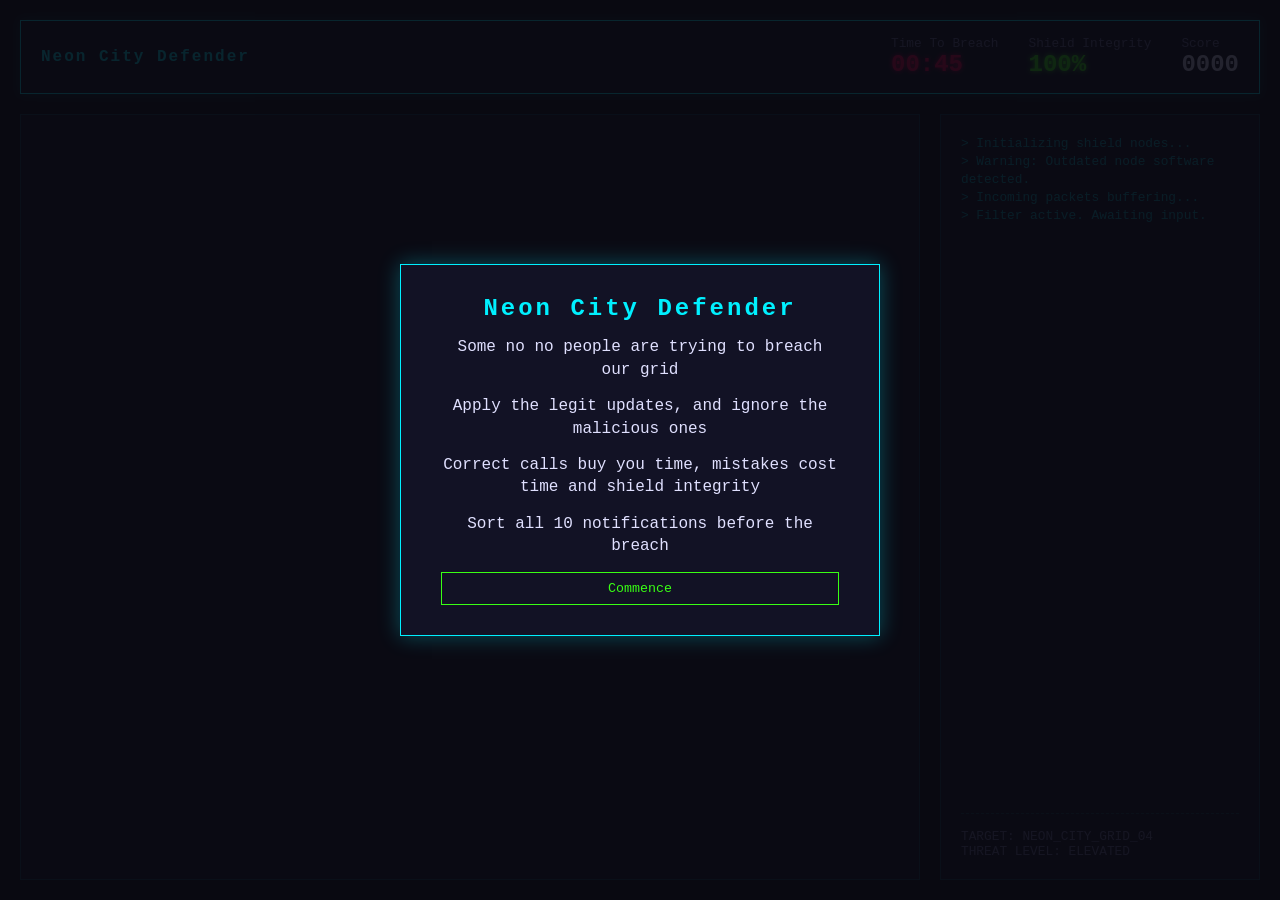
==== neon-defender.html @ b7db5f74 "Rename index.html to neon-defender.html" ====
<!DOCTYPE html>
<html lang="en">
<head>
    <meta charset="UTF-8">
    <meta name="viewport" content="width=device-width, initial-scale=1.0">
    <title>Neon City Defender</title>
    <link rel="stylesheet" href="style.css">
</head>
<body>

    <!-- hud -->
    <header>
        <div class="hud-title">Neon City Defender</div>
        <div class="hud-status">
            <div class="status-item">
                <span>Time To Breach</span>
                <div class="timer-alert">00:45</div>
            </div>
            <div class="status-item">
                <span>Shield Integrity</span>
                <div class="shield-good">80%</div>
            </div>
            <div class="status-item">
                <span>Score</span>
                <div>0240</div>
            </div>
        </div>
    </header>

    <!-- main game window -->
    <main>
        <!-- incoming notifs -->
        <section class="feed-container">
            
            <!-- update -->
            <div class="card real-update">
                <div class="card-info">
                    <h3>Kernel Patch v4.1.2</h3>
                    <p>Source: Trusted Core Dev | Size: 45MB</p>
                </div>
                <div class="card-actions">
                    <button class="btn-patch">APPLY PATCH</button>
                    <button class="btn-dismiss">IGNORE</button>
                </div>
            </div>

            <!-- fake popup -->
            <div class="card fake-ad">
                <div class="card-info">
                    <h3>CRITICAL WARNING: RAM IS FULL!</h3>
                    <p>Click to download more memory instantly.</p>
                </div>
                <div class="card-actions">
                    <button class="btn-patch">APPLY PATCH</button>
                    <button class="btn-dismiss">IGNORE</button>
                </div>
            </div>

            <!-- unchecked card -->
            <div class="card">
                <div class="card-info">
                    <h3>System Hotfix #099</h3>
                    <p>Source: Unknown Server | Protocol: Insecure</p>
                </div>
                <div class="card-actions">
                    <button class="btn-patch">APPLY PATCH</button>
                    <button class="btn-dismiss">IGNORE</button>
                </div>
            </div>

        </section>

        <!-- sidebar -->
        <aside class="sidebar">
            <div class="terminal-log">
                <p>> Initializing shield nodes...</p>
                <p>> Warning: Outdated node software detected.</p>
                <p>> Incoming packets buffering...</p>
                <p>> Filter active. Awaiting input.</p>
            </div>
            <div class="system-specs">
                <p>TARGET: NEON_CITY_GRID_04</p>
                <p>THREAT LEVEL: CRITICAL</p>
            </div>
        </aside>
    </main>

    <script src="main.js"></script>
</body>
</html>
---- style.css ----
:root {
    --bg-color: #0a0a12;
    --panel-bg: #121225;
    --neon-blue: #00f0ff;
    --neon-pink: #ff0055;
    --neon-green: #39ff14;
    --text-main: #e0e0ff;
    --text-dim: #7070a0;
}

* {
    box-sizing: border-box;
    margin: 0;
    padding: 0;
}

body {
    background-color: var(--bg-color);
    color: var(--text-main);
    font-family: 'Courier New', Courier, monospace;
    display: flex;
    flex-direction: column;
    height: 100vh;
    overflow: hidden;
    padding: 20px;
}

/* top dashboard */
header {
    display: flex;
    justify-content: space-between;
    align-items: center;
    padding: 15px 20px;
    background: var(--panel-bg);
    border: 1px solid var(--neon-blue);
    box-shadow: 0 0 10px rgba(0, 240, 255, 0.2);
    margin-bottom: 20px;
}

.hud-title {
    color: var(--neon-blue);
    font-weight: bold;
    letter-spacing: 2px;
}

.hud-status {
    display: flex;
    gap: 30px;
}

.status-item span {
    color: var(--text-dim);
    font-size: 0.8rem;
    display: block;
}

.status-item div {
    font-size: 1.5rem;
    font-weight: bold;
}

.timer-alert {
    color: var(--neon-pink);
    text-shadow: 0 0 5px var(--neon-pink);
}

.shield-good {
    color: var(--neon-green);
    text-shadow: 0 0 5px var(--neon-green);
}

/* main game layout */
main {
    display: grid;
    grid-template-columns: 1fr 320px;
    gap: 20px;
    flex-grow: 1;
    min-height: 0;
}

/* feed */
.feed-container {
    background: var(--panel-bg);
    border: 1px solid rgba(0, 240, 255, 0.2);
    padding: 20px;
    display: flex;
    flex-direction: column;
    gap: 15px;
    overflow-y: auto;
}

/* notifications */
.card {
    background: rgba(255, 255, 255, 0.03);
    border-left: 4px solid var(--text-dim);
    padding: 15px;
    display: flex;
    justify-content: space-between;
    align-items: center;
    transition: all 0.2s ease;
}

/* state variants */
.card.real-update {
    border-left-color: var(--neon-blue);
}

.card.fake-ad {
    border-left-color: var(--neon-pink);
}

.card-info h3 {
    font-size: 1rem;
    margin-bottom: 5px;
}

.card-info p {
    font-size: 0.85rem;
    color: var(--text-dim);
}

.card-actions {
    display: flex;
    gap: 10px;
}

/* buttons */
button {
    background: transparent;
    border: 1px solid var(--text-dim);
    color: var(--text-main);
    padding: 8px 16px;
    font-family: inherit;
    cursor: pointer;
    transition: all 0.2s ease;
}

button:hover {
    background: rgba(255, 255, 255, 0.1);
}

button.btn-patch {
    border-color: var(--neon-green);
    color: var(--neon-green);
}

button.btn-patch:hover {
    background: rgba(57, 255, 20, 0.1);
    box-shadow: 0 0 8px rgba(57, 255, 20, 0.3);
}

button.btn-dismiss {
    border-color: var(--neon-pink);
    color: var(--neon-pink);
}

button.btn-dismiss:hover {
    background: rgba(255, 0, 85, 0.1);
    box-shadow: 0 0 8px rgba(255, 0, 85, 0.3);
}

/* sidebar control panel */
.sidebar {
    background: var(--panel-bg);
    border: 1px solid rgba(0, 240, 255, 0.2);
    padding: 20px;
    display: flex;
    flex-direction: column;
    justify-content: space-between;
}

.terminal-log {
    font-size: 0.8rem;
    color: var(--neon-blue);
    opacity: 0.7;
    line-height: 1.4;
}

.system-specs {
    border-top: 1px dashed rgba(0, 240, 255, 0.2);
    padding-top: 15px;
    font-size: 0.8rem;
    color: var(--text-dim);
}

/* game states for mainjs */
.shield-warn {
    color: #ffd400;
    text-shadow: 0 0 5px #ffd400;
}

.shield-bad {
    color: var(--neon-pink);
    text-shadow: 0 0 5px var(--neon-pink);
}

.card.card-correct {
    border-left-color: var(--neon-green);
    background: rgba(57, 255, 20, 0.08);
    opacity: 0.4;
}

.card.card-wrong {
    border-left-color: var(--neon-pink);
    background: rgba(255, 0, 85, 0.1);
    opacity: 0.4;
}

button:disabled {
    cursor: default;
    opacity: 0.5;
}

.log-good { color: var(--neon-green); }
.log-bad { color: var(--neon-pink); }

.overlay {
    position: fixed;
    inset: 0;
    background: rgba(10, 10, 18, 0.88);
    display: flex;
    align-items: center;
    justify-content: center;
    z-index: 10;
}

.overlay-box {
    background: var(--panel-bg);
    border: 1px solid var(--neon-blue);
    box-shadow: 0 0 20px rgba(0, 240, 255, 0.3);
    padding: 30px 40px;
    max-width: 480px;
    text-align: center;
    display: flex;
    flex-direction: column;
    gap: 14px;
}

.overlay-box h2 {
    color: var(--neon-blue);
    letter-spacing: 3px;
}

.overlay-box p {
    color: var(--text-main);
    line-height: 1.4;
}
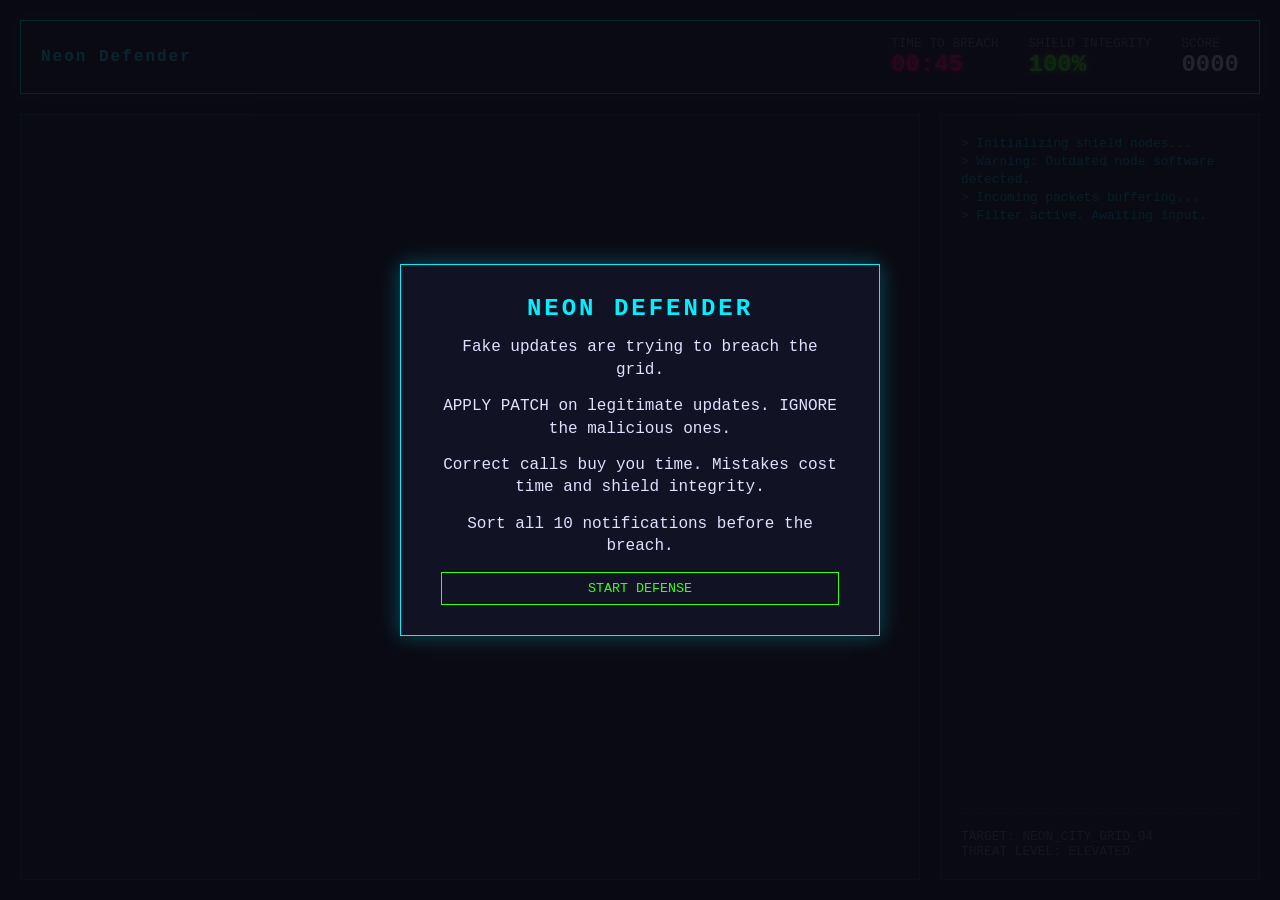
==== commit 7b5e1b13: "Add files via upload" ====
--- a/neon-defender.html
+++ b/neon-defender.html
@@ -10,18 +10,18 @@
 
     <!-- hud -->
     <header>
-        <div class="hud-title">Neon City Defender</div>
+        <div class="hud-title">Neon Defender</div>
         <div class="hud-status">
             <div class="status-item">
-                <span>Time To Breach</span>
+                <span>TIME TO BREACH</span>
                 <div class="timer-alert">00:45</div>
             </div>
             <div class="status-item">
-                <span>Shield Integrity</span>
+                <span>SHIELD INTEGRITY</span>
                 <div class="shield-good">80%</div>
             </div>
             <div class="status-item">
-                <span>Score</span>
+                <span>SCORE</span>
                 <div>0240</div>
             </div>
         </div>
--- a/style.css
+++ b/style.css
@@ -25,7 +25,7 @@
     padding: 20px;
 }
 
-/* top dashboard */
+/* Top HUD Dashboard */
 header {
     display: flex;
     justify-content: space-between;
@@ -69,7 +69,7 @@
     text-shadow: 0 0 5px var(--neon-green);
 }
 
-/* main game layout */
+/* Main Gameplay Layout */
 main {
     display: grid;
     grid-template-columns: 1fr 320px;
@@ -78,7 +78,7 @@
     min-height: 0;
 }
 
-/* feed */
+/* Feed Area for Incoming Alerts */
 .feed-container {
     background: var(--panel-bg);
     border: 1px solid rgba(0, 240, 255, 0.2);
@@ -89,7 +89,7 @@
     overflow-y: auto;
 }
 
-/* notifications */
+/* Notification Cards */
 .card {
     background: rgba(255, 255, 255, 0.03);
     border-left: 4px solid var(--text-dim);
@@ -100,7 +100,7 @@
     transition: all 0.2s ease;
 }
 
-/* state variants */
+/* State variants for JS integration */
 .card.real-update {
     border-left-color: var(--neon-blue);
 }
@@ -124,7 +124,7 @@
     gap: 10px;
 }
 
-/* buttons */
+/* Minimalistic Buttons */
 button {
     background: transparent;
     border: 1px solid var(--text-dim);
@@ -159,7 +159,7 @@
     box-shadow: 0 0 8px rgba(255, 0, 85, 0.3);
 }
 
-/* sidebar control panel */
+/* Sidebar Control Panel */
 .sidebar {
     background: var(--panel-bg);
     border: 1px solid rgba(0, 240, 255, 0.2);
@@ -183,7 +183,7 @@
     color: var(--text-dim);
 }
 
-/* game states for mainjs */
+/* ---- game states (added for main.js) ---- */
 .shield-warn {
     color: #ffd400;
     text-shadow: 0 0 5px #ffd400;
